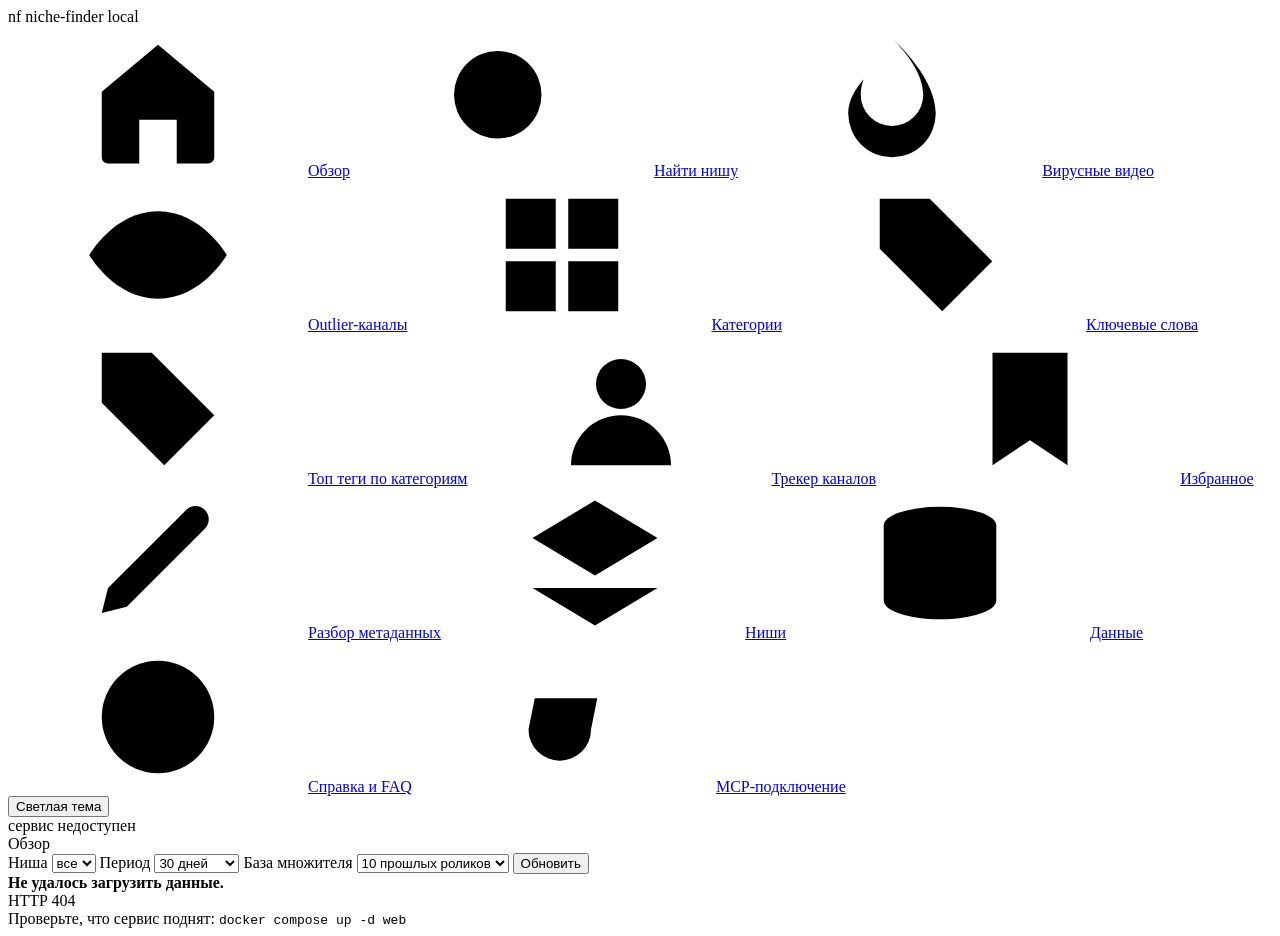
==== frontend/index.html @ 7f7fd597 "Add a period outlier baseline next to the rolling one outlierScore was always views / median of the " ====
<!doctype html>
<html lang="ru" data-theme="dark">
<head>
<meta charset="utf-8">
<meta name="viewport" content="width=device-width, initial-scale=1">
<title>niche-finder</title>
<link rel="stylesheet" href="styles.css">
<link rel="icon" href="data:image/svg+xml,<svg xmlns='http://www.w3.org/2000/svg' viewBox='0 0 32 32'><text y='26' font-size='26'>📈</text></svg>">
</head>
<body>
<svg style="display:none">
  <symbol id="i-home" viewBox="0 0 24 24"><path d="M3 10.5 12 3l9 7.5V21a1 1 0 0 1-1 1h-5v-7H9v7H4a1 1 0 0 1-1-1z"/></symbol>
  <symbol id="i-fire" viewBox="0 0 24 24"><path d="M12 2s5 4.5 5 9a5 5 0 0 1-10 0c0-1.5.5-2.5.5-2.5S5 11 5 14a7 7 0 0 0 14 0c0-6-7-12-7-12z"/></symbol>
  <symbol id="i-grid" viewBox="0 0 24 24"><path d="M3 3h8v8H3zM13 3h8v8h-8zM3 13h8v8H3zM13 13h8v8h-8z"/></symbol>
  <symbol id="i-tag" viewBox="0 0 24 24"><path d="M3 3h8l10 10-8 8L3 11zM7.5 7.5h.01"/></symbol>
  <symbol id="i-users" viewBox="0 0 24 24"><path d="M12 12a4 4 0 1 0 0-8 4 4 0 0 0 0 8zM4 21a8 8 0 0 1 16 0z"/></symbol>
  <symbol id="i-eye" viewBox="0 0 24 24"><path d="M1 12s4-7 11-7 11 7 11 7-4 7-11 7S1 12 1 12z"/><circle cx="12" cy="12" r="3"/></symbol>
  <symbol id="i-layers" viewBox="0 0 24 24"><path d="M12 2 2 8l10 6 10-6zM2 16l10 6 10-6"/></symbol>
  <symbol id="i-db" viewBox="0 0 24 24"><ellipse cx="12" cy="6" rx="9" ry="3"/><path d="M3 6v12c0 1.7 4 3 9 3s9-1.3 9-3V6"/></symbol>
  <symbol id="i-help" viewBox="0 0 24 24"><circle cx="12" cy="12" r="9"/><path d="M9.2 9.2a2.8 2.8 0 1 1 3.9 2.5c-1 .5-1.6 1.1-1.6 2.3"/><path d="M12 17.3h.01"/></symbol>
  <symbol id="i-plug" viewBox="0 0 24 24"><path d="M9 2v5M15 2v5M7 9h10l-1 5a5 5 0 0 1-10 0z"/><path d="M12 16v6"/></symbol>
  <symbol id="i-search" viewBox="0 0 24 24"><circle cx="11" cy="11" r="7"/><path d="M21 21l-4.3-4.3"/></symbol>
  <symbol id="i-bookmark" viewBox="0 0 24 24"><path d="M6 3h12v18l-6-4-6 4z"/></symbol>
  <symbol id="i-edit" viewBox="0 0 24 24"><path d="M12 20h9"/><path d="M16.5 3.5a2.1 2.1 0 0 1 3 3L7 19l-4 1 1-4z"/></symbol>
</svg>

<div class="layout">
  <aside class="sidebar">
    <div class="brand">
      <span class="brand-mark">nf</span>
      <span class="brand-name">niche&#8209;finder</span>
      <span class="brand-tag" id="brandTag">local</span>
    </div>

    <nav class="nav" id="nav">
      <a class="nav-item" href="#/overview"><svg class="ico"><use href="#i-home"/></svg>Обзор</a>
      <a class="nav-item" href="#/find"><svg class="ico"><use href="#i-search"/></svg>Найти нишу</a>
      <a class="nav-item" href="#/viral"><svg class="ico"><use href="#i-fire"/></svg>Вирусные видео</a>
      <a class="nav-item" href="#/channels"><svg class="ico"><use href="#i-eye"/></svg>Outlier-каналы</a>
      <a class="nav-item" href="#/categories"><svg class="ico"><use href="#i-grid"/></svg>Категории</a>
      <a class="nav-item" href="#/keywords"><svg class="ico"><use href="#i-tag"/></svg>Ключевые слова</a>
      <a class="nav-item" href="#/tags"><svg class="ico"><use href="#i-tag"/></svg>Топ теги по категориям</a>
      <a class="nav-item" href="#/tracker"><svg class="ico"><use href="#i-users"/></svg>Трекер каналов</a>
      <a class="nav-item" href="#/saved"><svg class="ico"><use href="#i-bookmark"/></svg>Избранное</a>
      <a class="nav-item" href="#/metadata"><svg class="ico"><use href="#i-edit"/></svg>Разбор метаданных</a>
      <a class="nav-item" href="#/niches"><svg class="ico"><use href="#i-layers"/></svg>Ниши</a>
      <a class="nav-item" href="#/data"><svg class="ico"><use href="#i-db"/></svg>Данные</a>
      <a class="nav-item" href="#/help"><svg class="ico"><use href="#i-help"/></svg>Справка и FAQ</a>
      <a class="nav-item" href="#/mcp"><svg class="ico"><use href="#i-plug"/></svg>MCP-подключение</a>
    </nav>

    <div class="sidebar-foot">
      <button class="btn btn-ghost" id="themeToggle" type="button">Светлая тема</button>
      <div class="foot-stat" id="footStat"></div>
    </div>
  </aside>

  <main class="main">
    <header class="topbar">
      <div class="crumbs"><span id="crumbSection">Обзор</span></div>
      <div class="topbar-right">
        <label class="field">
          <span class="field-label">Ниша</span>
          <select id="globalNiche"><option value="">все</option></select>
        </label>
        <label class="field">
          <span class="field-label">Период</span>
          <select id="globalPeriod">
            <option value="24h">24 часа</option>
            <option value="48h">48 часов</option>
            <option value="7d">7 дней</option>
            <option value="30d" selected>30 дней</option>
            <option value="90d">90 дней</option>
            <option value="all">всё время</option>
          </select>
        </label>
        <label class="field">
          <span class="field-label">База множителя</span>
          <select id="globalBase">
            <option value="rolling">10 прошлых роликов</option>
            <option value="period">±15 дней вокруг</option>
          </select>
        </label>
        <button class="btn" id="reloadBtn" type="button">Обновить</button>
      </div>
    </header>

    <div class="view" id="view"><div class="skeleton-page"></div></div>
  </main>
</div>

<div class="tooltip" id="tooltip" hidden></div>
<div class="toast-wrap" id="toasts"></div>

<script src="app.js" type="module"></script>
</body>
</html>
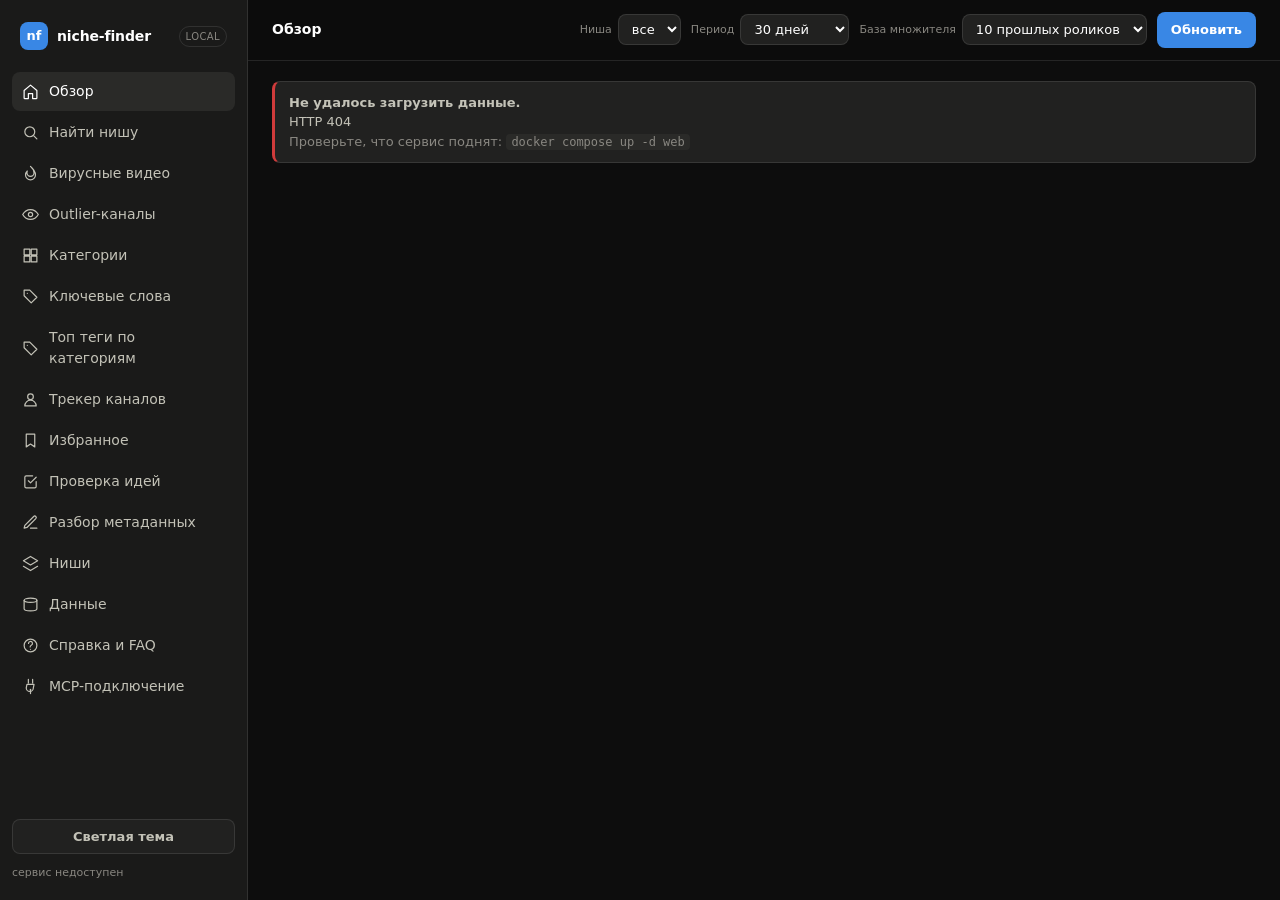
==== commit 4835e969: "Check a whole list of video ideas against the corpus at once Issue #3. A brainstorm is a column of n" ====
--- a/frontend/index.html
+++ b/frontend/index.html
@@ -21,6 +21,7 @@
   <symbol id="i-plug" viewBox="0 0 24 24"><path d="M9 2v5M15 2v5M7 9h10l-1 5a5 5 0 0 1-10 0z"/><path d="M12 16v6"/></symbol>
   <symbol id="i-search" viewBox="0 0 24 24"><circle cx="11" cy="11" r="7"/><path d="M21 21l-4.3-4.3"/></symbol>
   <symbol id="i-bookmark" viewBox="0 0 24 24"><path d="M6 3h12v18l-6-4-6 4z"/></symbol>
+  <symbol id="i-check" viewBox="0 0 24 24"><path d="M9 11l3 3 8-8"/><path d="M20 12v7a2 2 0 0 1-2 2H6a2 2 0 0 1-2-2V6a2 2 0 0 1 2-2h9"/></symbol>
   <symbol id="i-edit" viewBox="0 0 24 24"><path d="M12 20h9"/><path d="M16.5 3.5a2.1 2.1 0 0 1 3 3L7 19l-4 1 1-4z"/></symbol>
 </svg>
 
@@ -42,6 +43,7 @@
       <a class="nav-item" href="#/tags"><svg class="ico"><use href="#i-tag"/></svg>Топ теги по категориям</a>
       <a class="nav-item" href="#/tracker"><svg class="ico"><use href="#i-users"/></svg>Трекер каналов</a>
       <a class="nav-item" href="#/saved"><svg class="ico"><use href="#i-bookmark"/></svg>Избранное</a>
+      <a class="nav-item" href="#/ideas"><svg class="ico"><use href="#i-check"/></svg>Проверка идей</a>
       <a class="nav-item" href="#/metadata"><svg class="ico"><use href="#i-edit"/></svg>Разбор метаданных</a>
       <a class="nav-item" href="#/niches"><svg class="ico"><use href="#i-layers"/></svg>Ниши</a>
       <a class="nav-item" href="#/data"><svg class="ico"><use href="#i-db"/></svg>Данные</a>
--- a/frontend/styles.css
+++ b/frontend/styles.css
@@ -0,0 +1,416 @@
+/* niche-finder dashboard.
+   Палитра — валидированный набор из dataviz-скилла: одна серия (blue) для
+   магнитуды, статусные цвета только для дельт и всегда со знаком/подписью,
+   так что смысл никогда не держится на одном лишь цвете. */
+
+:root {
+  color-scheme: dark;
+  --plane:        #0d0d0d;
+  --surface:      #1a1a19;
+  --surface-2:    #212120;
+  --surface-hi:   #2a2a28;
+  --ink:          #ffffff;
+  --ink-2:        #c3c2b7;
+  --muted:        #898781;
+  --grid:         #2c2c2a;
+  --axis:         #383835;
+  --border:       rgba(255,255,255,.10);
+  --series-1:     #3987e5;
+  --series-soft:  rgba(57,135,229,.18);
+  /* категориальные слоты 1–3 для графиков, где цвета соседствуют попарно
+     (точечный): дальше трёх палитра не проходит validate_palette --pairs all */
+  --cat-1:        #3987e5;
+  --cat-2:        #d95926;
+  --cat-3:        #199e70;
+  --other:        #898781;
+  /* «без тега» на графике ниши: не четвёртый цвет, а приглушённая точка —
+     она должна читаться как отсутствие разметки, а не как ещё одна группа */
+  --untagged:     #55534e;
+  --good:         #0ca30c;
+  --warning:      #fab219;
+  --critical:     #d03b3b;
+  --radius:       12px;
+  --radius-sm:    8px;
+  --font: system-ui, -apple-system, "Segoe UI", sans-serif;
+}
+
+:root[data-theme="light"] {
+  color-scheme: light;
+  --plane:        #f9f9f7;
+  --surface:      #fcfcfb;
+  --surface-2:    #f3f2ee;
+  --surface-hi:   #e9e8e3;
+  --ink:          #0b0b0b;
+  --ink-2:        #52514e;
+  --muted:        #898781;
+  --grid:         #e1e0d9;
+  --axis:         #c3c2b7;
+  --border:       rgba(11,11,11,.10);
+  --series-1:     #2a78d6;
+  --series-soft:  rgba(42,120,214,.14);
+  --cat-1:        #2a78d6;
+  --cat-2:        #eb6834;
+  --cat-3:        #1baf7a;
+  --other:        #898781;
+  --untagged:     #c9c8c1;
+  --good:         #006300;
+}
+
+* { box-sizing: border-box; }
+
+html, body { height: 100%; }
+
+body {
+  margin: 0;
+  font-family: var(--font);
+  font-size: 14px;
+  line-height: 1.5;
+  background: var(--plane);
+  color: var(--ink);
+  -webkit-font-smoothing: antialiased;
+}
+
+a { color: inherit; text-decoration: none; }
+
+/* ------------------------------------------------------------- каркас */
+
+.layout { display: grid; grid-template-columns: 248px 1fr; min-height: 100vh; }
+
+.sidebar {
+  position: sticky; top: 0; align-self: start; height: 100vh;
+  display: flex; flex-direction: column;
+  background: var(--surface); border-right: 1px solid var(--border);
+  padding: 18px 12px;
+}
+
+.brand { display: flex; align-items: center; gap: 9px; padding: 4px 8px 22px; }
+.brand-mark {
+  width: 28px; height: 28px; border-radius: 8px; flex: none;
+  background: var(--series-1); color: #fff;
+  display: grid; place-items: center; font-weight: 700; font-size: 13px;
+}
+.brand-name { font-weight: 650; letter-spacing: -.01em; }
+.brand-tag {
+  margin-left: auto; font-size: 10px; text-transform: uppercase;
+  letter-spacing: .04em; color: var(--muted); white-space: nowrap;
+  border: 1px solid var(--border); border-radius: 999px; padding: 2px 6px;
+}
+
+.nav { display: flex; flex-direction: column; gap: 2px; }
+.nav-item {
+  display: flex; align-items: center; gap: 10px;
+  padding: 9px 10px; border-radius: var(--radius-sm);
+  color: var(--ink-2); font-weight: 500;
+}
+.nav-item:hover { background: var(--surface-2); color: var(--ink); }
+.nav-item.active { background: var(--surface-hi); color: var(--ink); }
+.ico { width: 17px; height: 17px; flex: none; fill: none; stroke: currentColor;
+       stroke-width: 1.7; stroke-linecap: round; stroke-linejoin: round; }
+
+.sidebar-foot { margin-top: auto; padding-top: 16px; display: grid; gap: 10px; }
+.foot-stat { font-size: 11px; color: var(--muted); line-height: 1.6; }
+
+.main { min-width: 0; display: flex; flex-direction: column; }
+
+.topbar {
+  position: sticky; top: 0; z-index: 20;
+  display: flex; align-items: center; gap: 14px;
+  padding: 12px 24px; min-height: 58px;
+  background: color-mix(in srgb, var(--plane) 86%, transparent);
+  backdrop-filter: blur(8px);
+  border-bottom: 1px solid var(--border);
+}
+.crumbs { font-weight: 600; }
+.topbar-right { margin-left: auto; display: flex; align-items: center; gap: 10px; }
+
+.field { display: flex; align-items: center; gap: 6px; }
+.field-label { font-size: 11px; color: var(--muted); }
+
+select, input[type="text"], input[type="number"] {
+  font: inherit; font-size: 13px; color: var(--ink);
+  background: var(--surface-2); border: 1px solid var(--border);
+  border-radius: var(--radius-sm); padding: 6px 9px;
+}
+select:focus-visible, input:focus-visible, button:focus-visible, a:focus-visible {
+  outline: 2px solid var(--series-1); outline-offset: 2px;
+}
+
+.btn {
+  font: inherit; font-size: 13px; font-weight: 550; cursor: pointer;
+  color: #fff; background: var(--series-1);
+  border: 1px solid transparent; border-radius: var(--radius-sm); padding: 7px 13px;
+}
+.btn:hover { filter: brightness(1.08); }
+.btn-ghost { background: var(--surface-2); color: var(--ink-2); border-color: var(--border); }
+.btn-ghost:hover { background: var(--surface-hi); color: var(--ink); }
+.btn:disabled { opacity: .5; cursor: default; filter: none; }
+.btn-sm { padding: 4px 9px; font-size: 12px; }
+
+/* minmax(0,1fr) + min-width:0 обязательны: у грид-элементов min-width по
+   умолчанию auto, поэтому min-content внутреннего горизонтального скроллера
+   (лента категорий) распирал всю страницу до ~1750px. */
+.view {
+  padding: 20px 24px 60px;
+  display: grid;
+  grid-template-columns: minmax(0, 1fr);
+  gap: 18px;
+}
+.view > * { min-width: 0; }
+.card, .scroller, .table-wrap, .barlist, .rows, .cards, .tiles { min-width: 0; }
+.grid-2 > * { min-width: 0; }
+
+/* -------------------------------------------------------------- секции */
+
+.section-head { display: flex; align-items: flex-end; gap: 12px; margin-bottom: 12px; }
+.section-title { font-size: 17px; font-weight: 650; letter-spacing: -.01em; }
+.section-sub { font-size: 12px; color: var(--muted); margin-top: 2px; }
+.section-actions { margin-left: auto; display: flex; align-items: center; gap: 8px; }
+
+.card {
+  background: var(--surface); border: 1px solid var(--border);
+  border-radius: var(--radius); padding: 16px;
+}
+.grid-2 { display: grid; grid-template-columns: repeat(auto-fit, minmax(380px, 1fr)); gap: 16px; }
+
+/* ------------------------------------------------------------ статтайлы */
+
+.tiles { display: grid; grid-template-columns: repeat(auto-fit, minmax(150px, 1fr)); gap: 12px; }
+.tile { background: var(--surface); border: 1px solid var(--border);
+        border-radius: var(--radius); padding: 13px 15px; }
+.tile-label { font-size: 11px; color: var(--muted); text-transform: uppercase;
+              letter-spacing: .05em; }
+.tile-value { font-size: 25px; font-weight: 620; letter-spacing: -.02em; margin-top: 4px; }
+.tile-note { font-size: 11px; color: var(--muted); margin-top: 2px; }
+
+/* ---------------------------------------------------------- список-бары */
+
+.barlist { display: grid; gap: 9px; }
+.barrow { display: grid; grid-template-columns: 1fr auto; gap: 4px 12px; align-items: baseline; }
+.barrow-name { font-size: 13px; color: var(--ink); }
+.barrow-value { font-size: 12px; color: var(--ink-2); font-variant-numeric: tabular-nums; }
+.bartrack { grid-column: 1 / -1; height: 8px; background: var(--surface-2);
+            border-radius: 4px; overflow: hidden; }
+.barfill { height: 100%; background: var(--series-1); border-radius: 4px; min-width: 3px; }
+.barrow:hover .barfill { filter: brightness(1.15); }
+
+.comments-list { display: grid; gap: 10px; }
+.comment-row { background: var(--surface-2); border: 1px solid var(--border);
+               border-radius: var(--radius-sm); padding: 10px 13px; }
+.comment-meta { font-size: 12px; color: var(--muted); margin-bottom: 4px; }
+.comment-text { font-size: 13px; color: var(--ink); white-space: pre-wrap; }
+
+/* --------------------------------------------------------- строки-каналы */
+
+.rows { display: grid; gap: 8px; }
+.row {
+  display: flex; align-items: center; gap: 12px;
+  background: var(--surface-2); border: 1px solid transparent;
+  border-radius: var(--radius-sm); padding: 10px 13px;
+}
+.row:hover { border-color: var(--border); }
+.avatar { width: 34px; height: 34px; border-radius: 50%; flex: none;
+          background: var(--surface-hi); object-fit: cover;
+          display: grid; place-items: center; font-size: 12px; color: var(--muted); }
+.row-main { min-width: 0; flex: 1; }
+.row-title { font-weight: 550; white-space: nowrap; overflow: hidden;
+             text-overflow: ellipsis; }
+.row-sub { font-size: 12px; color: var(--muted); }
+.row-metrics { display: flex; align-items: center; gap: 16px; flex: none; }
+.metric { text-align: right; }
+.metric-value { font-weight: 600; font-variant-numeric: tabular-nums; }
+.metric-label { font-size: 10px; color: var(--muted); text-transform: uppercase;
+                letter-spacing: .05em; }
+
+.approx { color: var(--muted); font-weight: 500; margin-left: 2px; font-size: 12px; }
+
+.strength { display: flex; gap: 3px; margin-top: 5px; justify-content: flex-end; }
+.strength i { width: 15px; height: 3px; border-radius: 2px; background: var(--surface-hi); }
+.strength i.on { background: var(--series-1); }
+
+/* ------------------------------------------------------------ видеокарты */
+
+.cards { display: grid; grid-template-columns: repeat(auto-fill, minmax(232px, 1fr)); gap: 16px; }
+.vcard { display: grid; gap: 8px; min-width: 0; }
+.thumb {
+  position: relative; aspect-ratio: 16/9; border-radius: var(--radius-sm);
+  overflow: hidden; background: var(--surface-2); display: block;
+}
+.thumb img { width: 100%; height: 100%; object-fit: cover; display: block; }
+.thumb-fallback { width: 100%; height: 100%; display: grid; place-items: center;
+                  color: var(--muted); font-size: 11px; }
+.badge {
+  position: absolute; bottom: 6px; left: 6px;
+  background: rgba(0,0,0,.72); color: #fff; font-size: 11px; font-weight: 600;
+  padding: 2px 6px; border-radius: 5px; font-variant-numeric: tabular-nums;
+}
+.badge-right { left: auto; right: 6px; background: var(--series-1); }
+.vcard-title {
+  font-size: 13px; font-weight: 550; line-height: 1.35;
+  display: -webkit-box; -webkit-line-clamp: 2; -webkit-box-orient: vertical;
+  overflow: hidden;
+}
+.vcard-meta { font-size: 12px; color: var(--muted); }
+.vcard-chips { display: flex; flex-wrap: wrap; gap: 5px; }
+
+.chip {
+  font-size: 11px; padding: 2px 7px; border-radius: 999px;
+  background: var(--surface-2); color: var(--ink-2); border: 1px solid var(--border);
+  font-variant-numeric: tabular-nums;
+}
+.chip-accent { background: var(--series-soft); border-color: transparent; color: var(--ink); }
+.chip-good { color: var(--good); }
+.chip-bad  { color: var(--critical); }
+
+/* чипы тегов в таблице разметки: крестик снимает тег, «+» открывает поле */
+.tag-cell { display: inline-flex; flex-wrap: wrap; align-items: center; gap: 5px; }
+.tag-cell .chip { display: inline-flex; align-items: center; gap: 4px; }
+.tag-del, .tag-add {
+  background: none; border: 0; padding: 0; cursor: pointer; line-height: 1;
+  color: var(--muted); font-size: 13px;
+}
+.tag-del:hover { color: var(--critical); }
+.tag-add { color: var(--ink-2); padding: 0 2px; }
+.tag-add:hover { color: var(--ink); }
+
+/* --------------------------------------------------------------- таблица */
+
+.table-wrap { overflow-x: auto; }
+table { width: 100%; border-collapse: collapse; font-size: 13px; }
+th, td { text-align: left; padding: 9px 12px; border-bottom: 1px solid var(--grid);
+         white-space: nowrap; }
+th { font-size: 11px; text-transform: uppercase; letter-spacing: .05em;
+     color: var(--muted); font-weight: 600; }
+td.num, th.num { text-align: right; font-variant-numeric: tabular-nums; }
+tbody tr:hover { background: var(--surface-2); }
+td.wrap { white-space: normal; max-width: 380px; }
+
+/* ------------------------------------------------------------- горизонт */
+
+.scroller { display: flex; gap: 12px; overflow-x: auto; padding-bottom: 6px; }
+.scroller::-webkit-scrollbar { height: 8px; }
+.scroller::-webkit-scrollbar-thumb { background: var(--surface-hi); border-radius: 4px; }
+.cat-card {
+  flex: 0 0 205px; background: var(--surface-2); border: 1px solid var(--border);
+  border-radius: var(--radius-sm); padding: 13px 14px;
+}
+.cat-name { font-weight: 600; }
+.cat-count { font-size: 12px; color: var(--muted); margin-top: 3px; }
+.cat-delta { font-size: 12px; margin-top: 6px; font-variant-numeric: tabular-nums; }
+
+/* ------------------------------------------------------------- служебное */
+
+.notice {
+  display: flex; gap: 10px; align-items: flex-start;
+  background: var(--surface-2); border: 1px solid var(--border);
+  border-left: 3px solid var(--warning);
+  border-radius: var(--radius-sm); padding: 11px 14px; font-size: 13px; color: var(--ink-2);
+}
+.notice.error { border-left-color: var(--critical); }
+.notice.ok { border-left-color: var(--good); }
+.notice code { background: var(--surface-hi); padding: 1px 5px; border-radius: 4px;
+               font-size: 12px; }
+
+.empty { color: var(--muted); font-size: 13px; padding: 18px 2px; }
+
+.skeleton-page { height: 60vh; border-radius: var(--radius);
+                 background: linear-gradient(90deg, var(--surface) 25%, var(--surface-2) 37%, var(--surface) 63%);
+                 background-size: 400% 100%; animation: shimmer 1.4s ease infinite; }
+@keyframes shimmer { 0% { background-position: 100% 0 } 100% { background-position: 0 0 } }
+
+.tooltip {
+  position: fixed; z-index: 100; pointer-events: none;
+  background: var(--surface-hi); color: var(--ink);
+  border: 1px solid var(--border); border-radius: var(--radius-sm);
+  padding: 7px 10px; font-size: 12px; line-height: 1.45;
+  box-shadow: 0 6px 24px rgba(0,0,0,.35); max-width: 280px;
+}
+.tooltip b { font-variant-numeric: tabular-nums; }
+
+.toast-wrap { position: fixed; right: 18px; bottom: 18px; z-index: 200;
+              display: grid; gap: 8px; }
+.toast {
+  background: var(--surface-hi); border: 1px solid var(--border);
+  border-left: 3px solid var(--series-1);
+  border-radius: var(--radius-sm); padding: 10px 14px; font-size: 13px;
+  max-width: 380px; box-shadow: 0 6px 24px rgba(0,0,0,.35);
+}
+.toast.err { border-left-color: var(--critical); }
+.toast.ok  { border-left-color: var(--good); }
+
+.form-row { display: flex; flex-wrap: wrap; gap: 10px; align-items: flex-end; }
+.form-row .field { flex-direction: column; align-items: stretch; gap: 4px; }
+.form-row input[type="text"] { min-width: 240px; }
+
+.funnel { display: grid; gap: 6px; margin-top: 10px; }
+.funnel-step { display: grid; grid-template-columns: 1fr auto; gap: 10px;
+               font-size: 12px; color: var(--ink-2); }
+.funnel-step b { font-variant-numeric: tabular-nums; }
+
+.chart { width: 100%; display: block; }
+.chart .gridline { stroke: var(--grid); stroke-width: 1; }
+.chart .axis { stroke: var(--axis); stroke-width: 1; }
+.chart .line { fill: none; stroke: var(--series-1); stroke-width: 2;
+               stroke-linejoin: round; stroke-linecap: round; }
+.chart .area { fill: var(--series-soft); }
+.chart .dot  { fill: var(--series-1); stroke: var(--surface); stroke-width: 2; }
+.chart text  { fill: var(--muted); font-size: 11px; }
+.chart .crosshair { stroke: var(--axis); stroke-width: 1; stroke-dasharray: 3 3; }
+.chart .ptg .pt { fill: var(--c); stroke: var(--surface); stroke-width: 2; opacity: .75; }
+.chart .ptg .pt.big { opacity: 1; }
+.chart .ptg .pt.hollow { fill: var(--surface); stroke: var(--c); }
+.chart .ptg:hover .pt { opacity: 1; stroke: var(--ink); }
+.chart .ptg .hit { fill: transparent; }
+.chart .pt-label { fill: var(--ink-2); font-size: 11px; pointer-events: none; }
+
+.legend { display: flex; flex-wrap: wrap; gap: 6px 18px; margin: 4px 0 10px;
+          font-size: 12px; color: var(--ink-2); }
+.legend-item { display: inline-flex; align-items: center; gap: 6px; }
+.legend-note { color: var(--muted); }
+.legend-dot { width: 10px; height: 10px; border-radius: 50%; background: var(--c); flex: none; }
+.legend-dot.big { width: 14px; height: 14px; }
+.legend-dot.hollow { background: transparent; box-shadow: inset 0 0 0 2px var(--c); }
+.scatter-filters { display: flex; flex-wrap: wrap; align-items: center; gap: 8px 16px; margin: 0 0 12px; }
+.check { display: inline-flex; align-items: center; gap: 6px; font-size: 13px; color: var(--ink-2); cursor: pointer; }
+.table-twin { margin-top: 12px; }
+.table-twin summary { cursor: pointer; font-size: 13px; color: var(--ink-2); margin-bottom: 8px; }
+
+/* ------------------------------------------------------------- справка */
+
+.prose { font-size: 13px; line-height: 1.65; color: var(--ink-2); }
+.prose h3 { font-size: 15px; font-weight: 650; color: var(--ink); margin: 0 0 8px; }
+.prose h4 { font-size: 13px; font-weight: 650; color: var(--ink); margin: 18px 0 6px; }
+.prose h4:first-child { margin-top: 0; }
+.prose p { margin: 0 0 10px; }
+.prose ul, .prose ol { margin: 0 0 10px; padding-left: 20px; display: grid; gap: 5px; }
+.prose code { background: var(--surface-2); padding: 1px 5px; border-radius: 4px; font-size: 12px; }
+.prose pre { background: var(--surface-2); border: 1px solid var(--border); border-radius: var(--radius-sm);
+             padding: 11px 13px; overflow-x: auto; font-size: 12px; line-height: 1.5; margin: 0 0 10px; }
+.prose pre code { background: none; padding: 0; }
+.prose a { color: var(--series-1); }
+.prose strong { color: var(--ink); font-weight: 600; }
+.prose .lead { font-size: 13.5px; color: var(--ink); margin-bottom: 14px; }
+
+.faq { display: grid; gap: 8px; }
+.faq details { background: var(--surface); border: 1px solid var(--border);
+               border-radius: var(--radius-sm); padding: 12px 14px; }
+.faq summary { cursor: pointer; font-weight: 570; color: var(--ink); list-style: none;
+               display: flex; align-items: center; gap: 9px; }
+.faq summary::-webkit-details-marker { display: none; }
+.faq summary::before { content: '+'; color: var(--muted); font-weight: 700; width: 12px; flex: none; }
+.faq details[open] summary::before { content: '\2212'; }
+.faq details[open] summary { margin-bottom: 9px; }
+.faq .a { font-size: 13px; color: var(--ink-2); line-height: 1.6; padding-left: 21px; }
+.faq .a code { background: var(--surface-2); padding: 1px 5px; border-radius: 4px; font-size: 12px; }
+
+.glossary { display: grid; gap: 10px; }
+.glossary dt { font-weight: 600; color: var(--ink); font-size: 13px; }
+.glossary dd { margin: 2px 0 0; font-size: 12.5px; color: var(--ink-2); line-height: 1.55; }
+
+@media (max-width: 900px) {
+  .layout { grid-template-columns: 1fr; }
+  .sidebar { position: static; height: auto; flex-direction: row; flex-wrap: wrap;
+             align-items: center; gap: 10px; }
+  .nav { flex-direction: row; flex-wrap: wrap; }
+  .sidebar-foot { margin: 0; }
+  .topbar { flex-wrap: wrap; }
+}
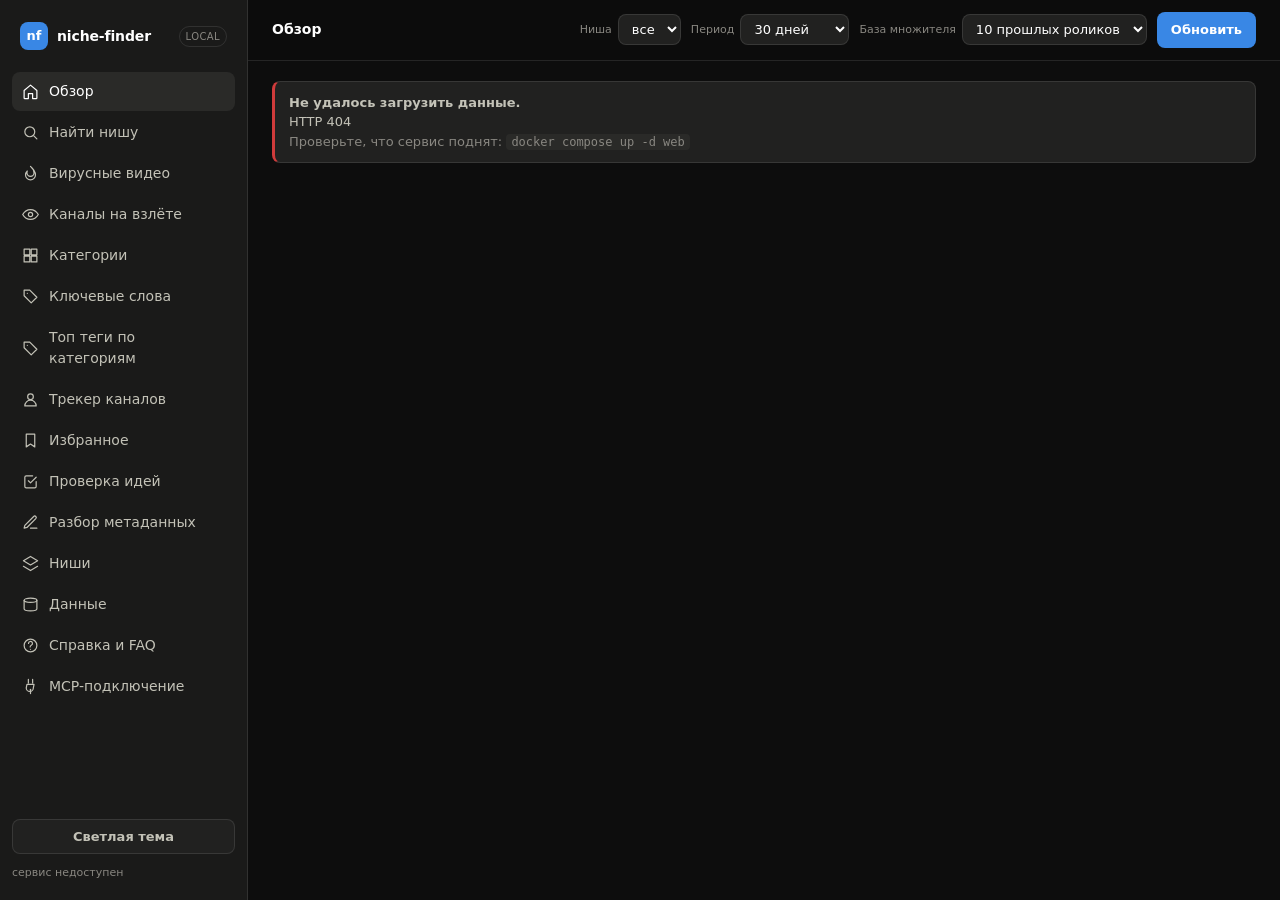
==== commit f34646e0: "Show channels breaking out now and a fresh-collection button Co-Authored-By: Claude Opus 5.5 <norepl" ====
--- a/frontend/index.html
+++ b/frontend/index.html
@@ -37,7 +37,7 @@
       <a class="nav-item" href="#/overview"><svg class="ico"><use href="#i-home"/></svg>Обзор</a>
       <a class="nav-item" href="#/find"><svg class="ico"><use href="#i-search"/></svg>Найти нишу</a>
       <a class="nav-item" href="#/viral"><svg class="ico"><use href="#i-fire"/></svg>Вирусные видео</a>
-      <a class="nav-item" href="#/channels"><svg class="ico"><use href="#i-eye"/></svg>Outlier-каналы</a>
+      <a class="nav-item" href="#/channels"><svg class="ico"><use href="#i-eye"/></svg>Каналы на взлёте</a>
       <a class="nav-item" href="#/categories"><svg class="ico"><use href="#i-grid"/></svg>Категории</a>
       <a class="nav-item" href="#/keywords"><svg class="ico"><use href="#i-tag"/></svg>Ключевые слова</a>
       <a class="nav-item" href="#/tags"><svg class="ico"><use href="#i-tag"/></svg>Топ теги по категориям</a>
